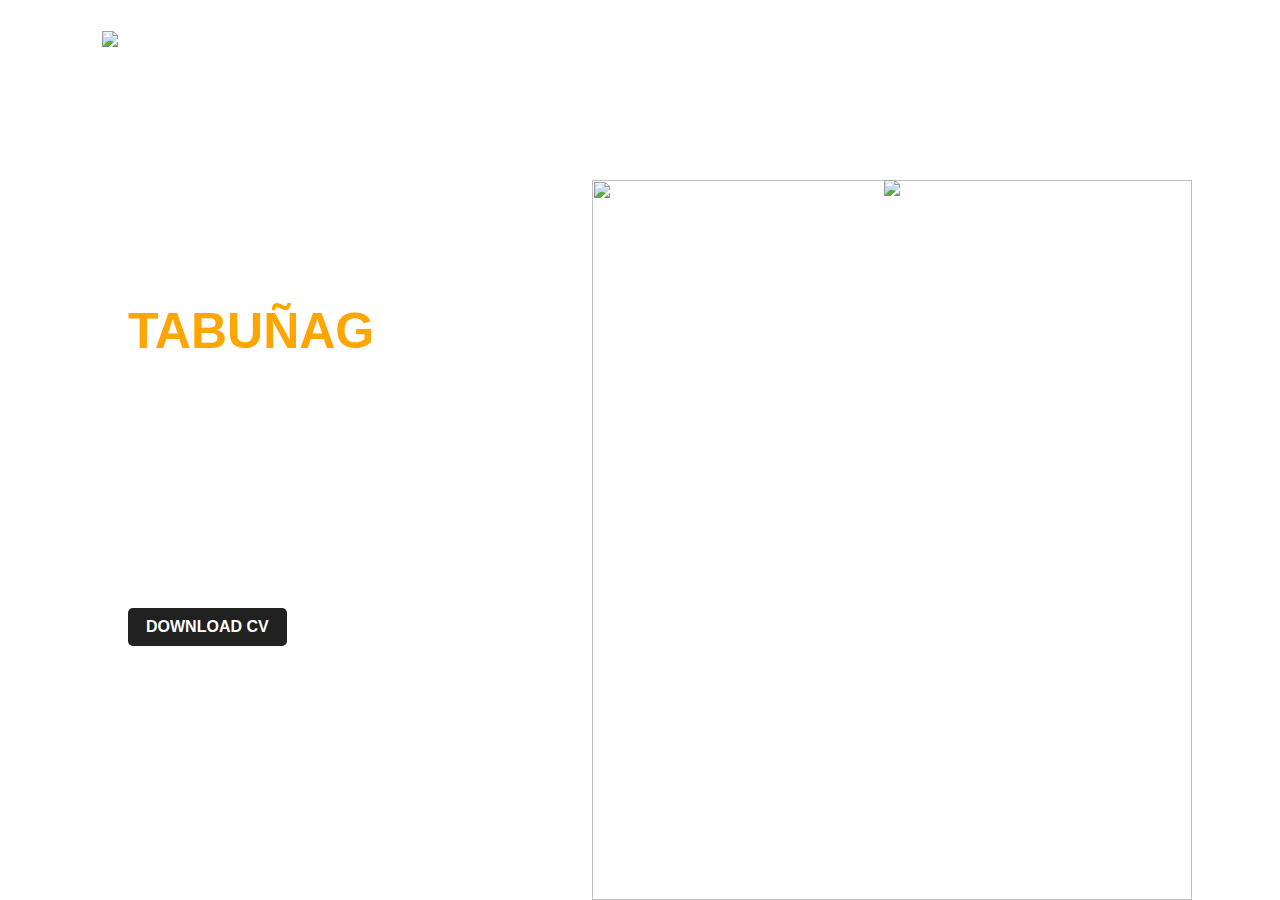
==== about.html @ 8ee7d235 "Add files via upload" ====
<!DOCTYPE html>
<html lang="en">
<head>
    <meta charset="UTF-8">
    <meta name="viewport" content="width=device-width, initial-scale=1.0">
    <title>personal portfolio website</title>
    <link rel="stylesheet" href="style.css">
</head>
<body>
    <div class="hero">
        <nav>
            <img src="image/logo.png.png" class="logo">
            <ul>
                <li><a href="file:///C:/Users/Admin/Desktop/website/index.html#">HOME</a></li>
                <li><a href="file:///C:/Users/Admin/Desktop/website/about.html">ABOUT</a></li>
                <li><a href="file:///C:/Users/Admin/Desktop/website/contact.html">CONTACT</a></li>
                <li><a href="file:///C:/Users/Admin/Desktop/website/service.html">SERVICES</a></li>
            </ul>
        </nav>
        <div class="about">
            <div class="detel">
                <h1> KIRK JTHER <span>TABUÑAG</span></h1>
                <p> Hello! I'm Kj, a passionate web developer with a deep interest in creating dynamic and user-friendly websites. 
                    <br> I specialize in front-end development, particularly in HTML, CSS, JavaScript, and React.
                    <br> My goal is to continuously enhance my skills to build responsive and engaging user experiences.
                    <br> When I'm not coding, I enjoy exploring new tech trends and experimenting with creative designs.
                </p>
                <a href="image/test.jpg">DOWNLOAD CV</a>
            </div>
            <div class="image">
                <img src="image/shapes.jpg" class="shapes">
                <img src="image/pic.png.png" class="pic">
            </div>
        </div>
    </div>
</body>
</html>
---- style.css ----
*{
    margin: 0;
    padding: 0;
    font-family: sans-serif;
}

.hero{
    position: relative;
    width: 100%;
    height: 100vh;
    background: url(image/background.jpg);
    background-size: cover;
    background-position: center;
}

.hero .logo{
    width: 120px;
    height: auto;
}

nav{
    display: flex;
    width: 84%;
    margin: auto;
    padding: 20px 0;
    align-items: center;
    justify-content: space-between;
}

nav ul li{
     display: inline-block;
     list-style: none;
     margin: 10px 20px;
}

nav ul li a{
    text-decoration: none;
    color:#fff ;
    font-weight: bold;
}

nav ul li a:hover{
    color: red;
}

.detel{
    margin-right: 60%;
    margin-left: 10%;
    margin-top: 13%;
}

.detel h1{

    font-size: 50px;
    color: #fff;
    margin-bottom:20px;
}

span{
    color: orange;
}

.detel p{
    color: #fff;
    line-height: 22px;
}

.detel a{
    background: #212121;
    padding: 10px 18px;
    text-decoration: none;
    font-weight: bold;
    color: #fff;
    display: inline-block;
    margin: 30px 0;
    border-radius: 5px;
}

.image{
    width: 45%;
    height: 80%;
    position: absolute;
    bottom: 0;
    right: 100px;
}
.shapes{
    height: 600px;
    width: 600px;
}

.image img{
    height: 100%;
    position: absolute;
    left: 50%;
    bottom: 0;
    transform: translateX(-50%);
    transition: bottom 1s, left 1s;
}

.image:hover .shapes{
    bottom: 40px;
}

.image:hover .pic{
    left: 45%;
}


 /*code ni para sa contact*/
.container {
    width: 30%;
    margin: 0 auto;
    padding: 20px;
}
.container h1, .container {
    text-align: center;
    color:orange;
}
.contact-form {
    background: #fff;
    padding: 10px;
    border-radius: 8px;
    box-shadow: 0 2px 5px rgba(0, 0, 0, 0.1);
    margin-top: 20px;
}
.contact-form label {
    display: block;
    margin-bottom: 5px;
    font-weight: bold;
}
.contact-form input, .contact-form textarea {
    width: 95%;
    padding: 10px;
    margin-bottom: 15px;
    border: 1px solid #ccc;
    border-radius: 5px;
}
.contact-form button {
    background-color: rgb(255, 166, 0);
    color: white;
    padding: 10px 20px;
    border: none;
    border-radius: 5px;
    cursor: pointer;
}
.contact-form button:hover {
    background-color: rgb(204, 133, 0);
}
.contact-info {
    text-align: center;
    margin-top: 100px;
}
.contact-info p {
    margin: 5px 0;
    color: #fff;
}
.social-links a i {
    font-size: 40px;
    margin: 10px 10px 0 0;
    text-decoration: none;
    color: orange;
}


/*code para sa service*/

.services {
    display: flex;
    flex-wrap: wrap;
    justify-content: center;
    margin-top: 40px;
}

.service-item {
    width: 300px;
    margin: 20px;
    padding: 20px;
    border: 1px solid #ddd;
    border-radius: 8px;
    background-color: #f9f9f9;
}

.service-item h2 {
    font-size: 22px;
    color: #333;
}

.service-item p {
    font-size: 16px;
    color: #555;
}

.service-item:hover {
    transform: translateY(-10px); 
    box-shadow: 0 4px 10px rgba(0, 0, 0, 0.1); 
    background-color: #0459f7; 
}



@media screen and (max-width: 1200px) {
    .detel {
        margin-right: 50%;
        margin-left: 10%;
        margin-top: 15%;
    }

    .image {
        width: 50%;
        right: 50px;
    }

    .shapes {
        height: 500px;
        width: 500px;
    }
}

@media screen and (max-width: 900px) {
    nav {
        flex-direction: column;
        text-align: center;
    }

    nav ul {
        display: block;
        margin: 10px 0;
    }

    nav ul li {
        margin: 10px 0;
    }

    .detel {
        margin-right: 10%;
        margin-left: 10%;
        margin-top: 10%;
    }

    .image {
        width: 70%;
        position: relative;
        right: 0;
        bottom: 30px;
    }

    .shapes {
        height: 400px;
        width: 400px;
    }

    .pic {
        left: 50%;
        bottom: 0;
    }
}

@media screen and (max-width: 600px) {
    .container {
        width: 100%;
        padding: 20px;
    }

    .hero {
        height: 80vh;
    }

    .detel h1 {
        font-size: 30px;
    }

    .detel p {
        font-size: 16px;
    }

    .image {
        width: 100%;
        height: 40%;
    }

    .shapes {
        height: 300px;
        width: 300px;
    }

    .service-item {
        width: 90%;
        margin: 20px 0;
    }

    .service-item h2 {
        font-size: 18px;
    }

    .service-item p {
        font-size: 14px;
    }
}
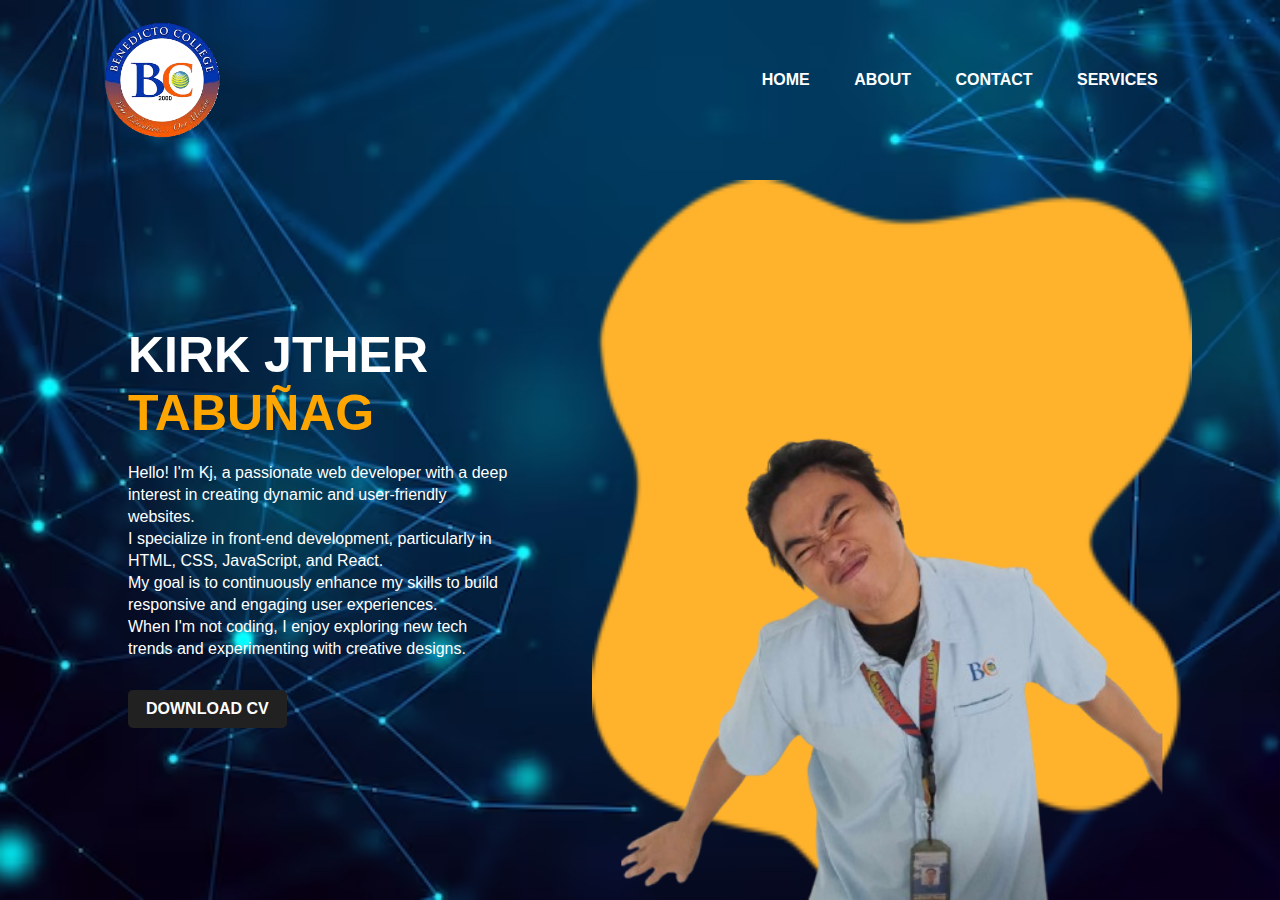
==== commit f3a9649f: "Add files via upload" ====
--- a/about.html
+++ b/about.html
@@ -11,10 +11,10 @@
         <nav>
             <img src="image/logo.png.png" class="logo">
             <ul>
-                <li><a href="file:///C:/Users/Admin/Desktop/website/index.html#">HOME</a></li>
-                <li><a href="file:///C:/Users/Admin/Desktop/website/about.html">ABOUT</a></li>
-                <li><a href="file:///C:/Users/Admin/Desktop/website/contact.html">CONTACT</a></li>
-                <li><a href="file:///C:/Users/Admin/Desktop/website/service.html">SERVICES</a></li>
+                <li><a href="index.html#">HOME</a></li>
+                <li><a href="about.html">ABOUT</a></li>
+                <li><a href="contact.html">CONTACT</a></li>
+                <li><a href="service.html">SERVICES</a></li>
             </ul>
         </nav>
         <div class="about">
--- a/style.css
+++ b/style.css
@@ -262,7 +262,7 @@
     }
 
     .hero {
-        height: 80vh;
+        height: 100vh; 
     }
 
     .detel h1 {
